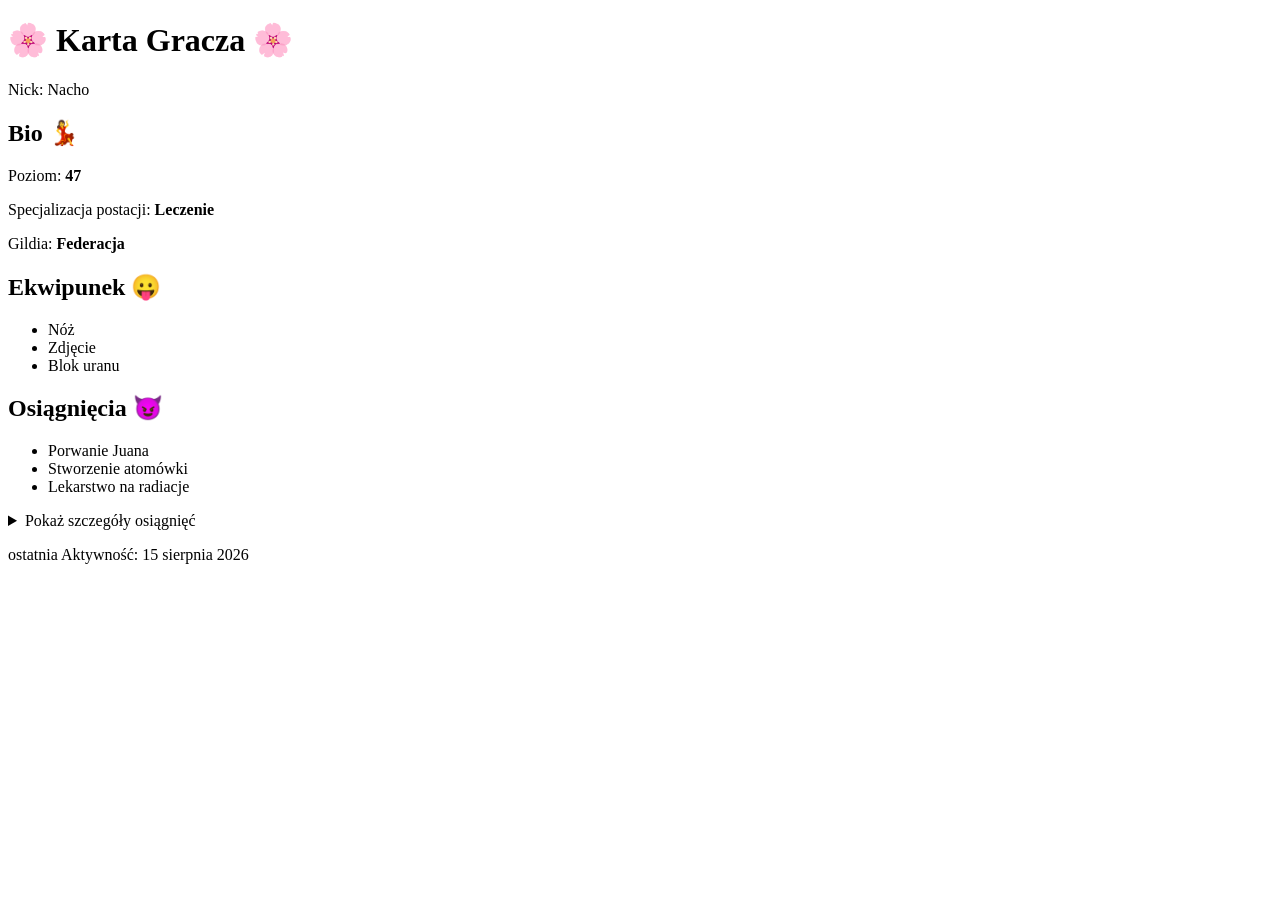
==== index.html @ 35cb46b7 "Add files via upload" ====
<!DOCTYPE html>
<html lang="pl">

    <head>
     <meta charset="utf-8">
     <meta name="viewport" content="width=device-width, initial-scale=1">
     <title>Karta Gracza</title>
     <link rel="stylesheet" href="style.css">
    </head>

    <body>
        <main class="player card">
        <header class="card-header">
            <h1>&#127800; Karta Gracza &#127800;</h1>
            <p>Nick: <span class="highlight">Nacho</span></p>
        </header>
        <section class="card-section bio">
            <h2>Bio &#128131;</h2>
            <p>Poziom: <strong>47</strong></p>
            <p>Specjalizacja postacji: <strong>Leczenie</strong></p>
            <p>Gildia: <strong>Federacja</strong></p>
        </section>
        <section class="card-section equipment">
            <h2>Ekwipunek &#128539;</h2>
            <ul>
                <li>Nóż</li>
                <li>Zdjęcie</li>
                <li>Blok uranu</li>
            </ul>

            <section class="card-section achievements">
                <h2>Osiągnięcia &#128520;</h2>
                <ul>
                    <li>Porwanie Juana</li>
                    <li>Stworzenie atomówki</li>
                    <li>Lekarstwo na radiacje</li>
                </ul>
                <details>
                    <summary>Pokaż szczegóły osiągnięć</summary>
                    <p>Porwanie Juana - gdy Juan razem z kilkoma przyjaciółmi przyszli zaatakować reaktor Nacho użył swoich mocy i uwięził go</p>
                    <p>Stworzenie atomówki - Brał czynny udział w tworzeniu bomby atomowej</p>
                    <p>Lekarstwo na radiację - Stworzył lekarstwo na słabszą chorobe popromienną wywołaną radiacją</p>
                </details>
            </section>
        </section>
        <footer class="card-footer">
            <p>ostatnia Aktywność: <time datetime="2026-08-15">15 sierpnia 2026</time> </p>
        </footer>
        </main>
    </body>
</html>
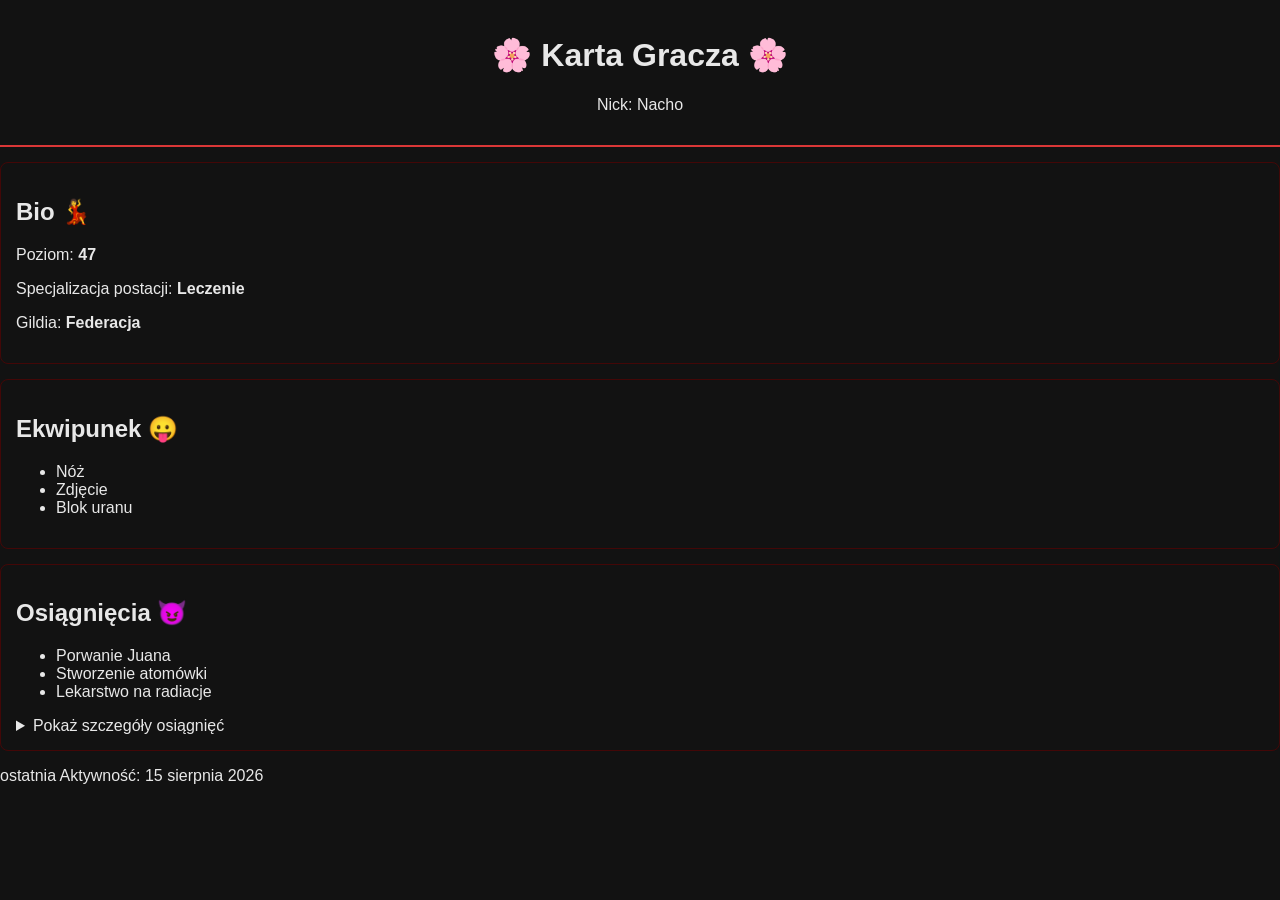
==== commit 71ad5859: "Add files via upload" ====
--- a/index.html
+++ b/index.html
@@ -27,21 +27,20 @@
                 <li>Zdjęcie</li>
                 <li>Blok uranu</li>
             </ul>
-
-            <section class="card-section achievements">
-                <h2>Osiągnięcia &#128520;</h2>
-                <ul>
-                    <li>Porwanie Juana</li>
-                    <li>Stworzenie atomówki</li>
-                    <li>Lekarstwo na radiacje</li>
-                </ul>
-                <details>
-                    <summary>Pokaż szczegóły osiągnięć</summary>
-                    <p>Porwanie Juana - gdy Juan razem z kilkoma przyjaciółmi przyszli zaatakować reaktor Nacho użył swoich mocy i uwięził go</p>
-                    <p>Stworzenie atomówki - Brał czynny udział w tworzeniu bomby atomowej</p>
-                    <p>Lekarstwo na radiację - Stworzył lekarstwo na słabszą chorobe popromienną wywołaną radiacją</p>
-                </details>
-            </section>
+        </section>
+        <section class="card-section achievements">
+            <h2>Osiągnięcia &#128520;</h2>
+            <ul>
+                <li>Porwanie Juana</li>
+                <li>Stworzenie atomówki</li>
+                <li>Lekarstwo na radiacje</li>
+            </ul>
+            <details>
+                <summary>Pokaż szczegóły osiągnięć</summary>
+                <p>Porwanie Juana - gdy Juan razem z kilkoma przyjaciółmi przyszli zaatakować reaktor Nacho użył swoich mocy i uwięził go</p>
+                <p>Stworzenie atomówki - Brał czynny udział w tworzeniu bomby atomowej</p>
+                <p>Lekarstwo na radiację - Stworzył lekarstwo na słabszą chorobe popromienną wywołaną radiacją</p>
+            </details>
         </section>
         <footer class="card-footer">
             <p>ostatnia Aktywność: <time datetime="2026-08-15">15 sierpnia 2026</time> </p>
--- a/style.css
+++ b/style.css
@@ -0,0 +1,43 @@
+:root{
+    --color-primary: #540505;
+    --color-accent: #DB3737;
+    --color-highlith: #BD7575;
+    --color-background:#383636;
+    --color-text: #E8E8E8;
+    --color-border: #540505c1;
+}
+*, *::before, *::after {box-sizing: border-box;}
+body{
+    margin: 0;
+    padding: 0;
+    font-family:'Segoe UI', Tahoma, Geneva, Verdana, sans-serif;
+    background-color: #121212;
+    color: var(--color-text)
+
+}
+.player-card{
+    margin: 40px auto;
+    max-width: 500px;
+    padding: 20px;
+    border: 3px solid var(--color-primary);
+    background-color: var(--color-background);
+    transition: transform 0.2s ease;
+}
+.player-card:hover{
+    transform: scale(1.01);
+}
+.card-header{
+    padding: 15px;
+    margin-bottom: 15px;
+    border-bottom: 2px solid var(--color-accent);
+    text-align: center;
+}
+
+.card-section{
+    padding: 15px;
+    margin-bottom: 15px;
+    border: 1px solid var(--color-border);
+    border-radius: 8px;
+    
+
+}
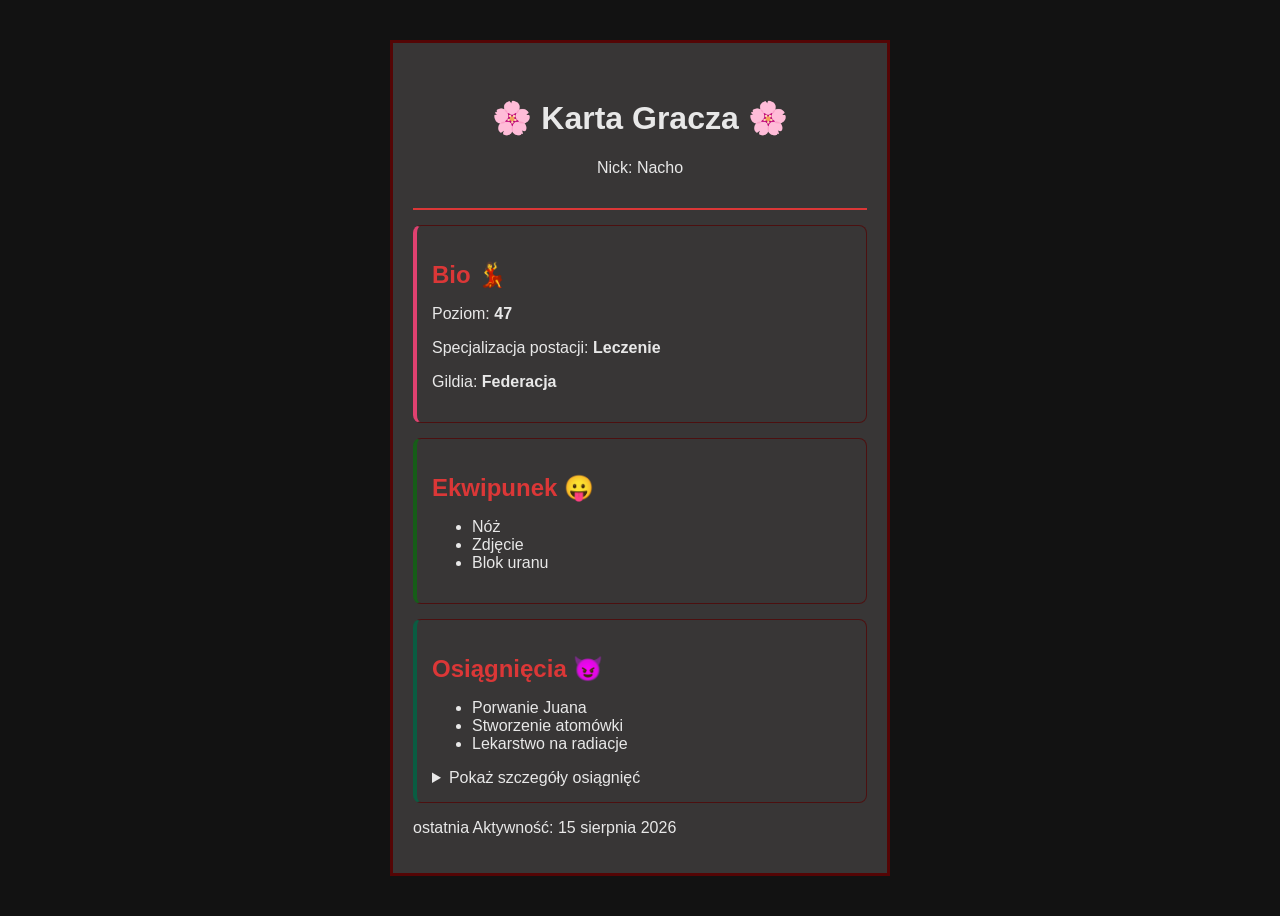
==== commit b7f1e87b: "Add files via upload" ====
--- a/index.html
+++ b/index.html
@@ -9,7 +9,7 @@
     </head>
 
     <body>
-        <main class="player card">
+        <main class="player-card">
         <header class="card-header">
             <h1>&#127800; Karta Gracza &#127800;</h1>
             <p>Nick: <span class="highlight">Nacho</span></p>
--- a/style.css
+++ b/style.css
@@ -38,6 +38,17 @@
     margin-bottom: 15px;
     border: 1px solid var(--color-border);
     border-radius: 8px;
-    
 
-}+
+}
+.card-section:hover{
+    border-color: var(--color-primary);
+    box-shadow: 0 0 10px  rgba(0,123,255,0.3);
+}
+.card-section h2{
+    margin-bottom: 10px;
+    color: var(--color-accent);
+}
+.bio{border-left: 4px solid #df4170}
+.equipment{border-left: 4px solid #165d18;}
+.achievements{border-left: 4px solid #0a5c42;}
